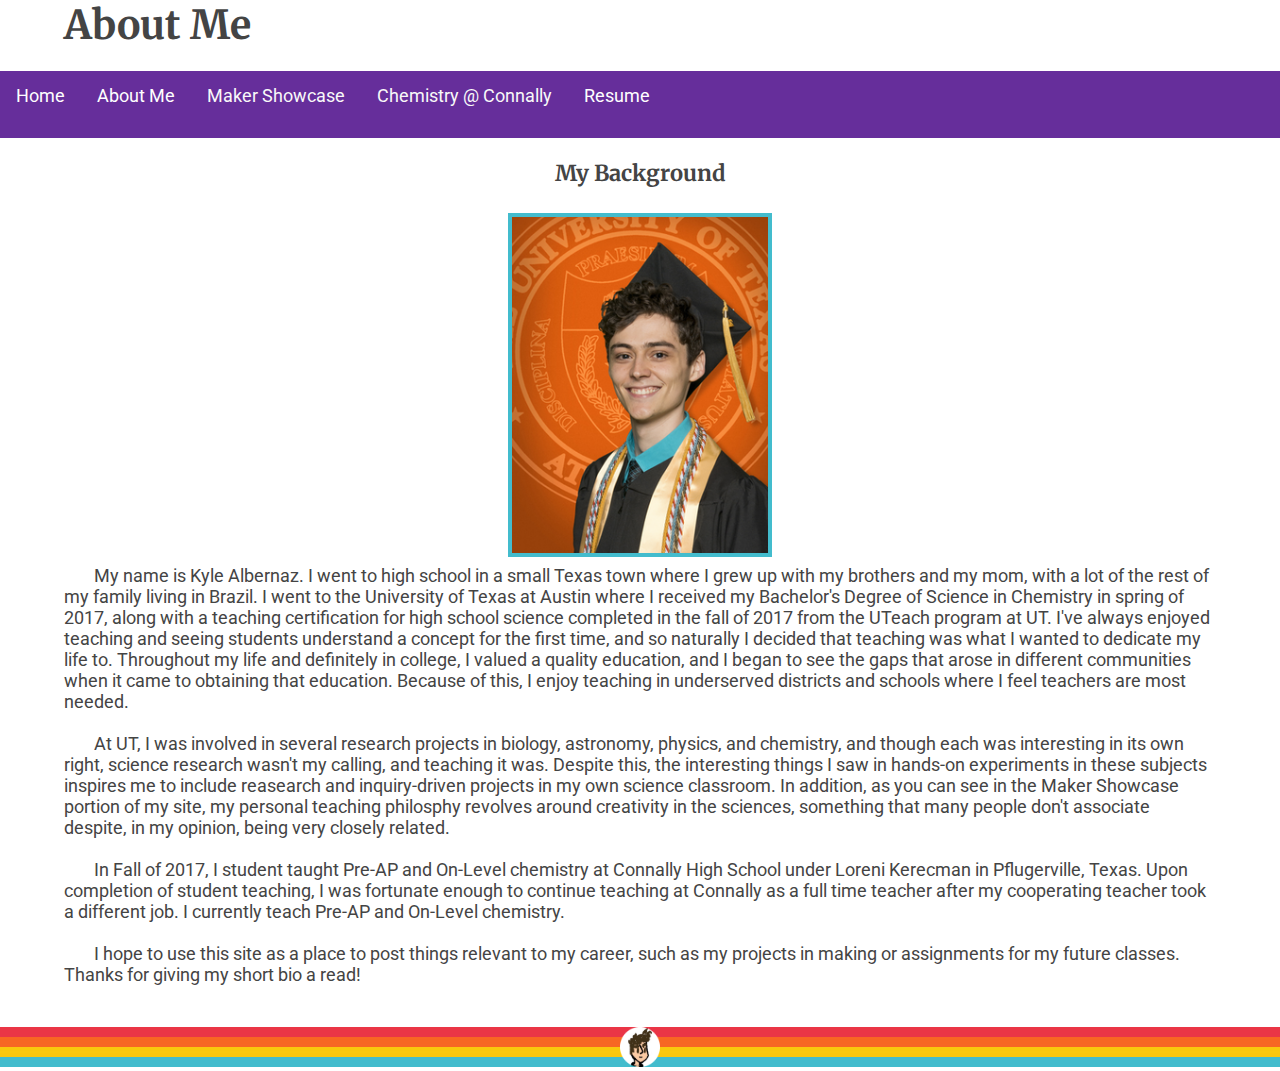
==== aboutme.html @ b0150f14 "Update aboutme.html" ====
<!DOCTYPE html>
<html>
  <head>
    <link rel="icon" 
          type="image/png"   href="myface.png"/>
    <meta charset="utf-8">
    <meta name="viewport" content="width=device-width, initial-scale=1">
    <title>About Me</title>
    <link rel="stylesheet" href="style.css">
  </head>
  <body>
    <h1>About Me</h1>
    <br>
    <div id="navbar2"><center><ul>
      <li><a href="home.html">Home</a></li>
      <li><a href="aboutme.html">About Me</a></li>
      <li class="dropdown">
        <a href="MakerShowcase.html" class="dropbtn">Maker Showcase</a>
        <div class="dropdown-content">
          <a href="makerphil.html">Maker Philosophy</a>
          <a href="makereducation.html">Maker Education</a>
          <a href="makercommunity.html">Maker Community</a>
          <a href="makerprojects.html">Maker Projects</a>
        </div>
      <li class="dropdown">
        <a href="Chemistry.html" class="dropbtn">Chemistry @ Connally</a>
        <div class="dropdown-content">
          <a href="TeachingPhil.html">Teaching Philosophy</a>
          <a href="Announcements.html">Announcements</a>
        </div>
      <li><a href="AlbernazResume.pdf">Resume</a></li>
      </ul></center>
    </div>
    <br>
    <center><h2>My Background</h2></center>
    <br><center><img src="gradphoto.jpg" width="20%" id="border"></center><div id="Margin">
    <p class="indent">My name is Kyle Albernaz. I went to high school in a small Texas town where I grew up with my brothers and my mom, with a lot of the rest of my family living in Brazil. I went to the University of Texas at Austin where I received my Bachelor's Degree of Science in Chemistry in spring of 2017, along with a teaching certification for high school science completed in the fall of 2017 from the UTeach program at UT. I've always enjoyed teaching and seeing students understand a concept for the first time, and so naturally I decided that teaching was what I wanted to dedicate my life to. Throughout my life and definitely in college, I valued a quality education, and I began to see the gaps that arose in different communities when it came to obtaining that education. Because of this, I enjoy teaching in underserved districts and schools where I feel teachers are most needed.</p><br><p class="indent">At UT, I was involved in several research projects in biology, astronomy, physics, and chemistry, and though each was interesting in its own right, science research wasn't my calling, and teaching it was. Despite this, the interesting things I saw in hands-on experiments in these subjects inspires me to include reasearch and inquiry-driven projects in my own science classroom. In addition, as you can see in the Maker Showcase portion of my site, my personal teaching philosphy revolves around creativity in the sciences, something that many people don't associate despite, in my opinion, being very closely related. </p><br><p class="indent">In Fall of 2017, I student taught Pre-AP and On-Level chemistry at Connally High School under Loreni Kerecman in Pflugerville, Texas. Upon completion of student teaching, I was fortunate enough to continue teaching at Connally as a full time teacher after my cooperating teacher took a different job. I currently teach Pre-AP and On-Level chemistry.</p><br><p class="indent">I hope to use this site as a place to post things relevant to my career, such as my projects in making or assignments for my future classes. Thanks for giving my short bio a read!</p><br><br></div>
    
  
  </body>
  <center><div id="friendoffoot"><div id="footer"><a href="mailto:kyle@kylealbernaz.com"><img src="myface.jpg" class="resize2" title="Contact Me!"></a></div></div></center>
</html>
---- style.css ----
/* Fonts from Google Fonts - more at https://fonts.google.com */
@import url('https://fonts.googleapis.com/css?family=Roboto');
@import url('https://fonts.googleapis.com/css?family=Merriweather:400,700');

body {
  background-color: white;
  font-family: 'Roboto', sans-serif;
  padding: 0;
  font-size: 18px;
  width: 100%;
  height: 100%;
  display: inline-block;
  margin: 0;
  color: #444;
}

h1 {
  font-family: "Merriweather", serif;
  font-size: 40px;
  margin-left: 5%;
}

h2 { font-family: "Merriweather", serif;
  font-size: 22px;
}

a{
  text-decoration: none;
  color: white;
}

/* Style the buttons that are used to open and close the accordion panel */
button.accordion {
  background-color: #eee;
  color: #444;
  cursor: pointer;
  padding: 18px;
  width: 100%;
  text-align: left;
  border: none;
  outline: none;
  transition: 0.4s;
}

/* Add a background color to the button if it is clicked on (add the .active class with JS), and when you move the mouse over it (hover) */
button.accordion.active, button.accordion:hover {
  background-color: #ddd;
}

/* Style the accordion panel. Note: hidden by default */
div.panel {
  padding: 0 18px;
  background-color: white;
  display: none;
} 

#Links {
  background-color: #662e9b;
  color: white;
  width: 100%;
  text-align: center;
}

#makerp {
  padding: 2em
}

#navbar {
  text-align: center;
  display: inline-block;
  margin: 0;
  padding: 0;
  background: #662e9b;
}

#navbar li {
  display: inline-block;
  text-align:center;
}

#friendofnav {
  background: #662e9b;
  width:100%;
  height: 67px;
}

#navbar2 {
  background: #662e9b;
  width:100%;
  height:67px;
}

#MakerEd {
  margin-right: 5%;
  margin-left: 5%;
}

#Margin {
  margin-right: 5%;
  margin-left: 5%;
}
.indent {
  text-indent:30px;
}

.resize{
  height: 40px;
  width: 40px;
}

.resize1{
  height: 233px;
  width: 350px;
}
.resize2{
  height: 40px;
  width: 40;
}
.footer {
  position: absolute;
  right: 0;
  bottom: 0;
  left: 0;
  padding: 1rem;
  background-color: #efefef;
  text-align: center;
  color: white;
}

#friendoffoot {
  background-image: url("stripedfooter.jpg");
  width: 100%;
  height: 40px;
}

#orange{
  border-left: solid 25px #f86624;
  overflow: hidden;
}

#orange>p{
  padding: 1em;
}

#red{
  border-right: solid 25px #ea3546;
  overflow: hidden;
}

#red>p{
  padding: 1em;
}

#yellow{
  border-left: solid 25px #f9c80e;
  overflow: hidden;
}

#yellow>p{
  padding: 1em;
}

#purple{
  border-left: solid 25px #662e9b;
  overflow: hidden;
}

#purple>p{
  padding: 1em;
}
#bluebreak{
  border-bottom: solid 10px #43bccd;
}

#bluebreak>p{
  padding: 1em;
}

#blue{
  border-right: solid 25px #43bccd;
  overflow: hidden;
}
#blue>p{
  padding: 1em;
}
#padding{
  padding: 0.5em;
}

#border{
  border: solid 0.25em #43bccd;
  margin: 0.25em;
}

#redbreak{
  border-bottom: solid 10px #ea3546;
}

#orangebreak{
  border-bottom: solid 10px #f86624;
}
#yellowbreak{
  border-bottom: solid 10px #f9c80e;
}
#showcase1{
  border: solid 0.25em #ea3546;
}
#showcase2{
  border: solid 0.25em #f86624;
}
#showcase3{
  border: solid 0.25em #f9c80e;
}
#showcase4{
  border: solid 0.25em #43bccd;
}
#lpR{
  background: #ea3546;
  margin: 1em;
}
#lpO{
  background: #f86624;
  margin: 1em;
}
#lpY{
  background: #f9c80e;
  margin: 1em;
}
#lpB{
  background: #43bccd;
  margin: 1em;
}
#lpP{
  background: #662e9b;
  margin: 1em;
}
<style>
ul {
  list-style-type: none;
  margin: 0;
  padding: 0;
  overflow: hidden;
  background-color: #333;
}

li {
  display: inline-block;
  text-align:center;
}

li a, .dropbtn {
  display: block;
  color: #f9f9f9;
  text-align: center;
  padding: 14px 16px;
  text-decoration: none;
}

li a:hover, .dropdown:hover .dropbtn {
  background-color: white;
  color: #662e9b;
}

li.dropdown {
  display: inline-block;
}

.dropdown-content {
  display: none;
  position: absolute;
  background-color: #f9f9f9;
  min-width: 160px;
  box-shadow: 0px 8px 16px 0px rgba(0,0,0,0.2);
  z-index: 1;
}

.dropdown-content a {
  color: white;
  padding: 12px 16px;
  text-decoration: none;
  display: block;
  text-align: left;
}

.dropdown-content a:hover {background-color: #f9f9f9}

.dropdown:hover .dropdown-content {
  display: block;
}
</style>
<style>
ul {
  list-style-type: none;
  margin: 0;
  padding: 0;
  overflow: hidden;
  background-color: #662e9b;
  text-decoration: none;
  list-style: none;
  display: inline-block;
  width:100%;
}

li {
  float: left;
  text-decoration: none;
  list-style-type: none;

}

li a {
  display: block;
  color: white;
  text-align: center;
  padding: 14px 16px;
  text-decoration: none;
  background-color: #662e9b;
}

li a:hover {
  background-color: white;
  color: #662e9b;
}

* {margin: 0; padding: 0;}


#container {
  width: 1000px;
  overflow: hidden;
  margin: 50px auto;
  background: white;
}
header {
  width: 800px;
  margin: 40px auto;
}

header h1 {
  text-align: center;
  font: 100 60px/1.5 Helvetica, Verdana, sans-serif;

}

header p {
  font: 100 15px/1.5 Helvetica, Verdana, sans-serif;
  text-align: justify;
}

/*photobanner*/

.photobanner {
  height: 233px;
  width: 3550px;
  margin-bottom: 80px;
}
.first {
  -webkit-animation: bannermove 30s linear infinite;
  -moz-animation: bannermove 30s linear infinite;
  -ms-animation: bannermove 30s linear infinite;
  -o-animation: bannermove 30s linear infinite;
  animation: bannermove 30s linear infinite;
}

@keyframes "bannermove" {
  0% {
    margin-left: 0px;
  }
  100% {
    margin-left: -2125px;
  }

}

@-moz-keyframes bannermove {
  0% {
    margin-left: 0px;
  }
  100% {
    margin-left: -2125px;
  }

}

@-webkit-keyframes "bannermove" {
  0% {
    margin-left: 0px;
  }
  100% {
    margin-left: -2125px;
  }

}

@-ms-keyframes "bannermove" {
  0% {
    margin-left: 0px;
  }
  100% {
    margin-left: -2125px;
  }

}

@-o-keyframes "bannermove" {
  0% {
    margin-left: 0px;
  }
  100% {
    margin-left: -2125px;
  }

}


.photobanner img {
  -webkit-transition: all 0.5s ease;
  -moz-transition: all 0.5s ease;
  -o-transition: all 0.5s ease;
  -ms-transition: all 0.5s ease;
  transition: all 0.5s ease;
}

.photobanner img:hover {
  -webkit-transform: scale(1.1);
  -moz-transform: scale(1.1);
  -o-transform: scale(1.1);
  -ms-transform: scale(1.1);
  transform: scale(1.1);
  cursor: pointer;

  -webkit-box-shadow: 0px 3px 5px rgba(0,0,0,0.2);
  -moz-box-shadow: 0px 3px 5px rgba(0,0,0,0.2);
  box-shadow: 0px 3px 5px rgba(0,0,0,0.2);
}
</style>
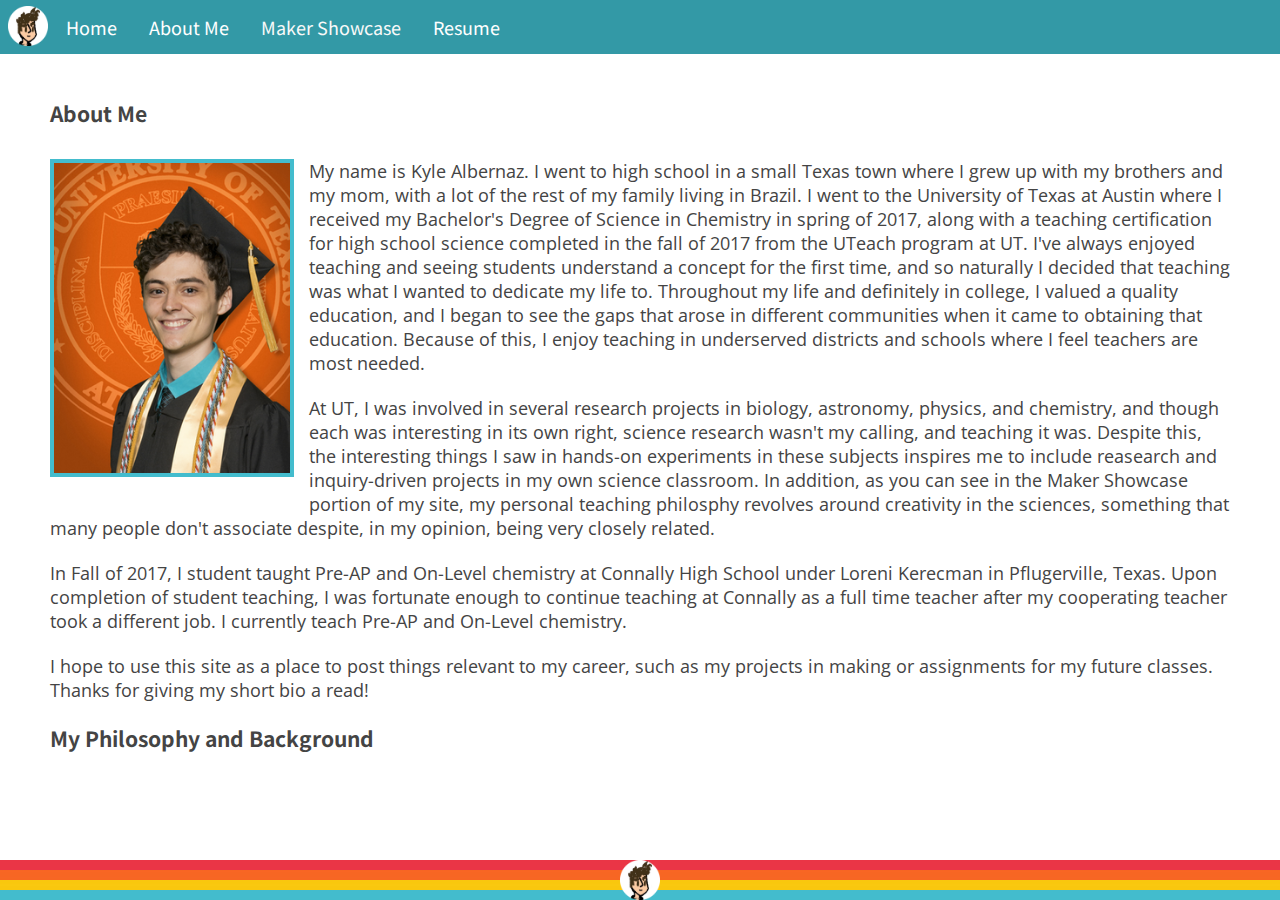
==== commit 11bfe4f8: "redesign aboutme" ====
--- a/aboutme.html
+++ b/aboutme.html
@@ -1,18 +1,21 @@
 <!DOCTYPE html>
 <html>
-  <head>
-    <link rel="icon" 
-          type="image/png"   href="myface.png"/>
-    <meta charset="utf-8">
-    <meta name="viewport" content="width=device-width, initial-scale=1">
-    <title>About Me</title>
-    <link rel="stylesheet" href="style.css">
-  </head>
-  <body>
-    <h1>About Me</h1>
-    <br>
-    <div id="navbar2"><center><ul>
-      <li><a href="home.html">Home</a></li>
+
+<head>
+  <link rel="icon" type="image/png" href="myface.png" />
+  <meta charset="utf-8">
+  <meta name="viewport" content="width=device-width, initial-scale=1">
+  <title>About Me</title>
+  <link rel="stylesheet" href="style.css">
+  <link href="https://fonts.googleapis.com/css2?family=Noto+Sans+JP:wght@300&family=Open+Sans&display=swap"
+    rel="stylesheet">
+</head>
+
+<body>
+  <nav>
+    <a href="index.html"><img src="myface.jpg" class="resize2 nav-img" title="Me!"></a>
+    <ul>
+      <li><a href="index.html">Home</a></li>
       <li><a href="aboutme.html">About Me</a></li>
       <li class="dropdown">
         <a href="MakerShowcase.html" class="dropbtn">Maker Showcase</a>
@@ -22,21 +25,54 @@
           <a href="makercommunity.html">Maker Community</a>
           <a href="makerprojects.html">Maker Projects</a>
         </div>
-      <li class="dropdown">
-        <a href="Chemistry.html" class="dropbtn">Chemistry @ Connally</a>
-        <div class="dropdown-content">
-          <a href="TeachingPhil.html">Teaching Philosophy</a>
-          <a href="Announcements.html">Announcements</a>
-        </div>
       <li><a href="AlbernazResume.pdf">Resume</a></li>
-      </ul></center>
+    </ul>
+  </nav>
+  <main class="main-content">
+    <h3 class="heading">About Me</h3>
+    <br>
+
+    <div>
+      <img src="gradphoto.jpg" width="20%" id="border" class="float-left" />
+      <p>
+        My name is Kyle Albernaz. I went to high school in a small Texas town where I grew up with my
+        brothers and my mom, with a lot of the rest of my family living in Brazil. I went to the University of Texas at
+        Austin where I received my Bachelor's Degree of Science in Chemistry in spring of 2017, along with a teaching
+        certification for high school science completed in the fall of 2017 from the UTeach program at UT. I've always
+        enjoyed teaching and seeing students understand a concept for the first time, and so naturally I decided that
+        teaching was what I wanted to dedicate my life to. Throughout my life and definitely in college, I valued a
+        quality education, and I began to see the gaps that arose in different communities when it came to obtaining
+        that
+        education. Because of this, I enjoy teaching in underserved districts and schools where I feel teachers are most
+        needed.</p><br>
+      <p>At UT, I was involved in several research projects in biology, astronomy, physics, and
+        chemistry,
+        and though each was interesting in its own right, science research wasn't my calling, and teaching it was.
+        Despite
+        this, the interesting things I saw in hands-on experiments in these subjects inspires me to include reasearch
+        and
+        inquiry-driven projects in my own science classroom. In addition, as you can see in the Maker Showcase portion
+        of
+        my site, my personal teaching philosphy revolves around creativity in the sciences, something that many people
+        don't associate despite, in my opinion, being very closely related. </p><br>
+      <p>In Fall of 2017, I student taught Pre-AP and On-Level chemistry at Connally High School under
+        Loreni Kerecman in Pflugerville, Texas. Upon completion of student teaching, I was fortunate enough to continue
+        teaching at Connally as a full time teacher after my cooperating teacher took a different job. I currently teach
+        Pre-AP and On-Level chemistry.</p><br>
+      <p>I hope to use this site as a place to post things relevant to my career, such as my projects in
+        making or assignments for my future classes. Thanks for giving my short bio a read!</p>
     </div>
     <br>
-    <center><h2>My Background</h2></center>
-    <br><center><img src="gradphoto.jpg" width="20%" id="border"></center><div id="Margin">
-    <p class="indent">My name is Kyle Albernaz. I went to high school in a small Texas town where I grew up with my brothers and my mom, with a lot of the rest of my family living in Brazil. I went to the University of Texas at Austin where I received my Bachelor's Degree of Science in Chemistry in spring of 2017, along with a teaching certification for high school science completed in the fall of 2017 from the UTeach program at UT. I've always enjoyed teaching and seeing students understand a concept for the first time, and so naturally I decided that teaching was what I wanted to dedicate my life to. Throughout my life and definitely in college, I valued a quality education, and I began to see the gaps that arose in different communities when it came to obtaining that education. Because of this, I enjoy teaching in underserved districts and schools where I feel teachers are most needed.</p><br><p class="indent">At UT, I was involved in several research projects in biology, astronomy, physics, and chemistry, and though each was interesting in its own right, science research wasn't my calling, and teaching it was. Despite this, the interesting things I saw in hands-on experiments in these subjects inspires me to include reasearch and inquiry-driven projects in my own science classroom. In addition, as you can see in the Maker Showcase portion of my site, my personal teaching philosphy revolves around creativity in the sciences, something that many people don't associate despite, in my opinion, being very closely related. </p><br><p class="indent">In Fall of 2017, I student taught Pre-AP and On-Level chemistry at Connally High School under Loreni Kerecman in Pflugerville, Texas. Upon completion of student teaching, I was fortunate enough to continue teaching at Connally as a full time teacher after my cooperating teacher took a different job. I currently teach Pre-AP and On-Level chemistry.</p><br><p class="indent">I hope to use this site as a place to post things relevant to my career, such as my projects in making or assignments for my future classes. Thanks for giving my short bio a read!</p><br><br></div>
-    
-  
-  </body>
-  <center><div id="friendoffoot"><div id="footer"><a href="mailto:kyle@kylealbernaz.com"><img src="myface.jpg" class="resize2" title="Contact Me!"></a></div></div></center>
-</html>
+    <h3 class="heading">My Philosophy and Background</h3>
+
+  </main>
+
+  <br><br>
+  <footer id="friendoffoot">
+    <div id="footer"><a href="mailto:kyle@kylealbernaz.com"><img src="myface.jpg" class="resize2 footer-img"
+          title="Contact Me!"></a></div>
+  </footer>
+</body>
+
+
+</html>--- a/style.css
+++ b/style.css
@@ -65,29 +65,29 @@
   padding: 2em
 }
 
-#navbar {
-  text-align: center;
+nav {
+  text-align: center;
+  width: 100%;
   display: inline-block;
   margin: 0;
   padding: 0;
-  background: #662e9b;
-}
-
-#navbar li {
+  background: #3399a6;
+  font-family: 'Noto Sans JP', sans-serif;
+}
+
+nav li {
   display: inline-block;
   text-align:center;
 }
 
-#friendofnav {
-  background: #662e9b;
-  width:100%;
-  height: 67px;
-}
-
-#navbar2 {
-  background: #662e9b;
-  width:100%;
-  height:67px;
+.nav-img {
+  position: absolute;
+  top: 6px;
+  left: 8px;
+}
+
+nav ul {
+  margin-left: 50px;
 }
 
 #MakerEd {
@@ -95,10 +95,6 @@
   margin-left: 5%;
 }
 
-#Margin {
-  margin-right: 5%;
-  margin-left: 5%;
-}
 .indent {
   text-indent:30px;
 }
@@ -131,6 +127,13 @@
   background-image: url("stripedfooter.jpg");
   width: 100%;
   height: 40px;
+  position: fixed;
+  bottom: 0;
+}
+
+.footer-img {
+  display: block;
+  margin: 0 auto;
 }
 
 #orange{
@@ -189,7 +192,11 @@
 
 #border{
   border: solid 0.25em #43bccd;
-  margin: 0.25em;
+}
+
+.float-left {
+  float: left;
+  margin: 0 15px 15px 0;
 }
 
 #redbreak{
@@ -234,14 +241,6 @@
   background: #662e9b;
   margin: 1em;
 }
-<style>
-ul {
-  list-style-type: none;
-  margin: 0;
-  padding: 0;
-  overflow: hidden;
-  background-color: #333;
-}
 
 li {
   display: inline-block;
@@ -258,7 +257,7 @@
 
 li a:hover, .dropdown:hover .dropbtn {
   background-color: white;
-  color: #662e9b;
+  color: #3399a6;
 }
 
 li.dropdown {
@@ -268,7 +267,7 @@
 .dropdown-content {
   display: none;
   position: absolute;
-  background-color: #f9f9f9;
+  background-color: #3399a6;
   min-width: 160px;
   box-shadow: 0px 8px 16px 0px rgba(0,0,0,0.2);
   z-index: 1;
@@ -287,18 +286,22 @@
 .dropdown:hover .dropdown-content {
   display: block;
 }
-</style>
-<style>
-ul {
-  list-style-type: none;
-  margin: 0;
-  padding: 0;
-  overflow: hidden;
-  background-color: #662e9b;
-  text-decoration: none;
-  list-style: none;
-  display: inline-block;
-  width:100%;
+
+.main-content {
+  margin: 40px 50px;
+}
+
+.home-main-content {
+  text-align: center;
+}
+
+.heading {
+  margin-bottom: 10px;
+  font-family: 'Noto Sans JP', sans-serif;
+}
+
+main p {
+  font-family: 'Open Sans', sans-serif;
 }
 
 li {
@@ -310,16 +313,15 @@
 
 li a {
   display: block;
-  color: white;
+  color: #fff;
   text-align: center;
   padding: 14px 16px;
   text-decoration: none;
-  background-color: #662e9b;
 }
 
 li a:hover {
   background-color: white;
-  color: #662e9b;
+  color: #3399a6;
 }
 
 * {margin: 0; padding: 0;}
@@ -362,7 +364,7 @@
   animation: bannermove 30s linear infinite;
 }
 
-@keyframes "bannermove" {
+@keyframes bannermove {
   0% {
     margin-left: 0px;
   }
@@ -382,7 +384,7 @@
 
 }
 
-@-webkit-keyframes "bannermove" {
+@-webkit-keyframes bannermove {
   0% {
     margin-left: 0px;
   }
@@ -392,7 +394,7 @@
 
 }
 
-@-ms-keyframes "bannermove" {
+@-ms-keyframes bannermove {
   0% {
     margin-left: 0px;
   }
@@ -402,7 +404,7 @@
 
 }
 
-@-o-keyframes "bannermove" {
+@-o-keyframes bannermove {
   0% {
     margin-left: 0px;
   }
@@ -432,5 +434,4 @@
   -webkit-box-shadow: 0px 3px 5px rgba(0,0,0,0.2);
   -moz-box-shadow: 0px 3px 5px rgba(0,0,0,0.2);
   box-shadow: 0px 3px 5px rgba(0,0,0,0.2);
-}
-</style>+}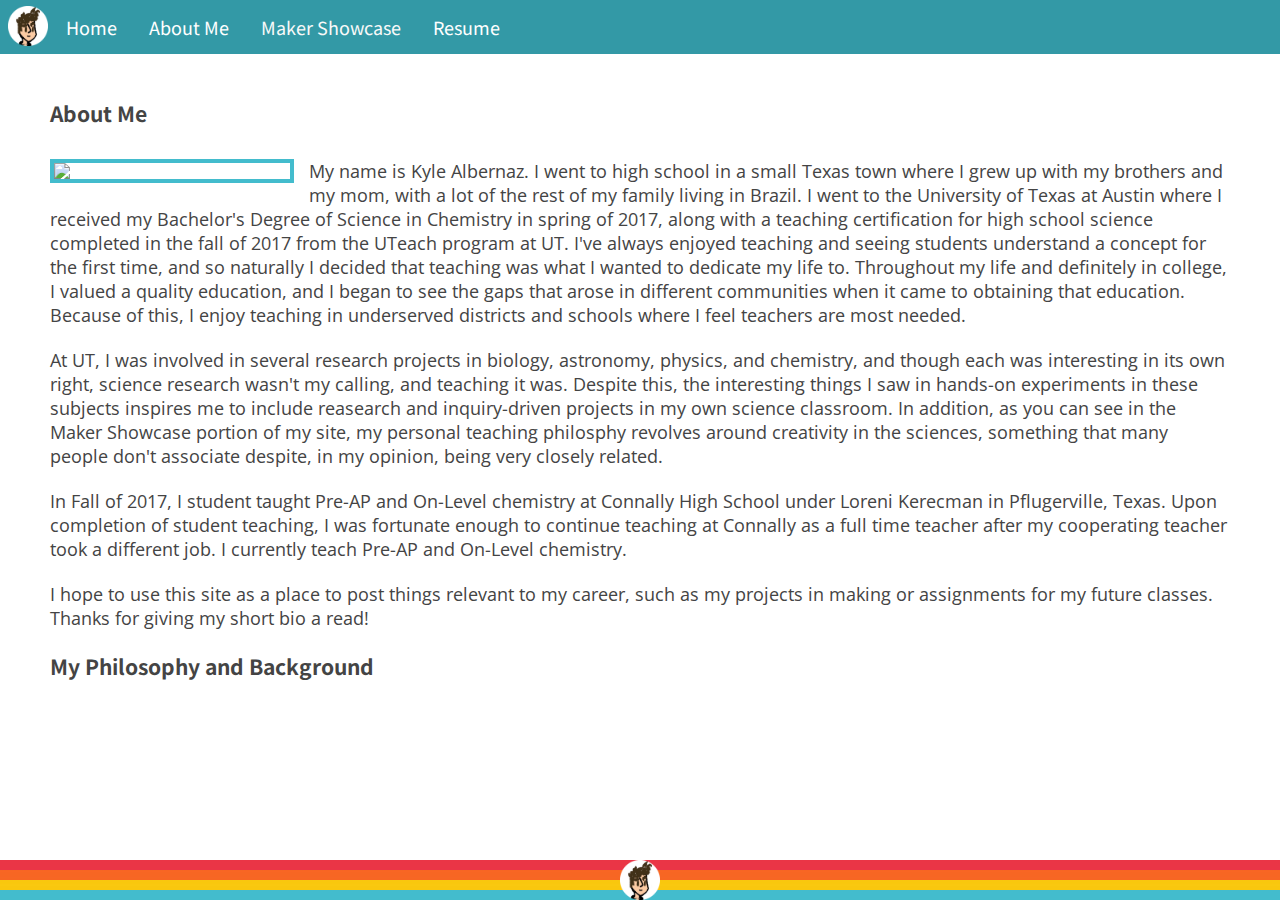
==== commit 51fcf0be: "Update aboutme.html" ====
--- a/aboutme.html
+++ b/aboutme.html
@@ -20,6 +20,7 @@
       <li class="dropdown">
         <a href="MakerShowcase.html" class="dropbtn">Maker Showcase</a>
         <div class="dropdown-content">
+          <a href="MakerShowcase.html">What is a Maker Showcase?</a>
           <a href="makerphil.html">Maker Philosophy</a>
           <a href="makereducation.html">Maker Education</a>
           <a href="makercommunity.html">Maker Community</a>
@@ -33,7 +34,7 @@
     <br>
 
     <div>
-      <img src="gradphoto.jpg" width="20%" id="border" class="float-left" />
+      <img src="headshot.heic" width="20%" id="border" class="float-left" />
       <p>
         My name is Kyle Albernaz. I went to high school in a small Texas town where I grew up with my
         brothers and my mom, with a lot of the rest of my family living in Brazil. I went to the University of Texas at
@@ -75,4 +76,4 @@
 </body>
 
 
-</html>+</html>
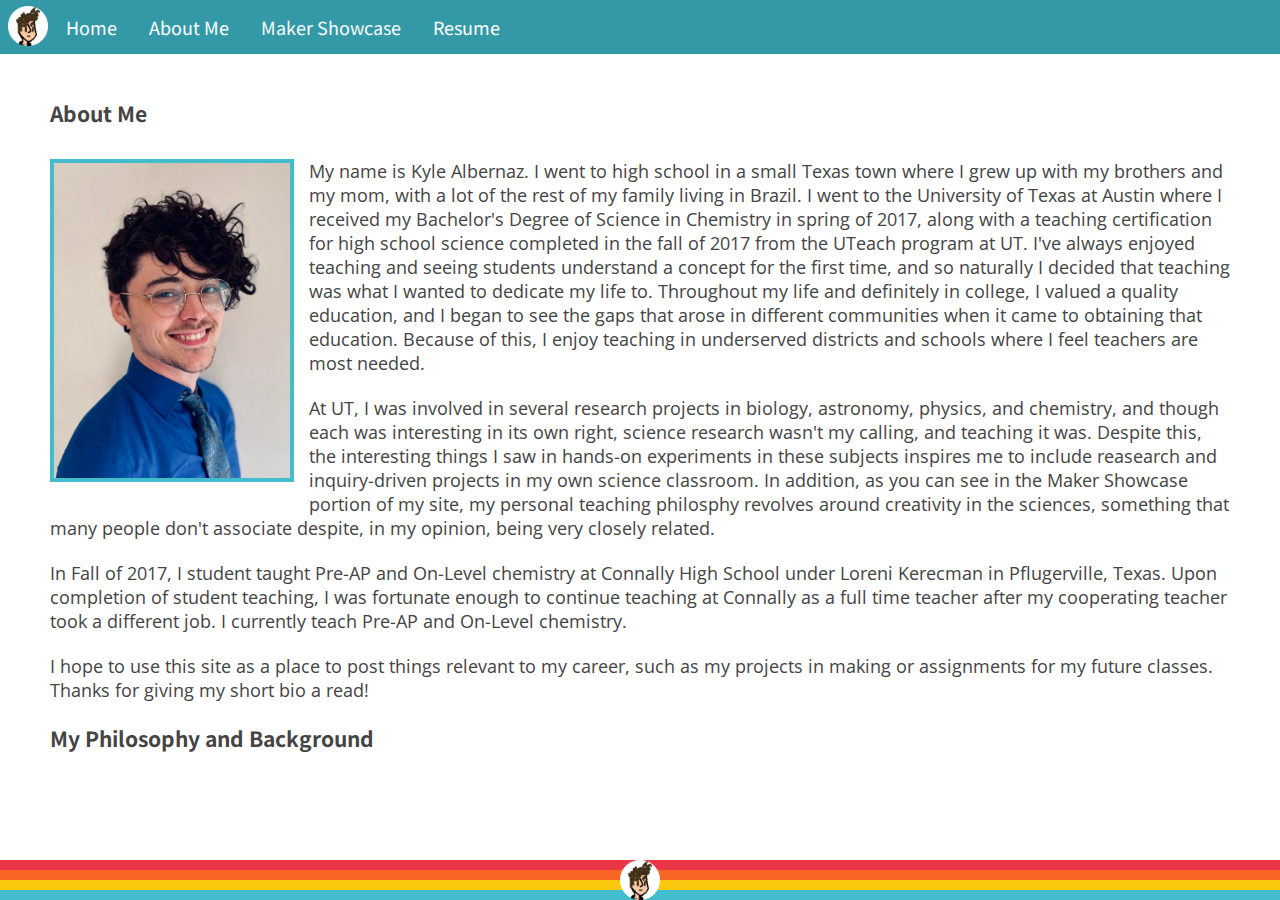
==== commit 7088e962: "Update aboutme.html" ====
--- a/aboutme.html
+++ b/aboutme.html
@@ -34,7 +34,7 @@
     <br>
 
     <div>
-      <img src="headshot.heic" width="20%" id="border" class="float-left" />
+      <img src="headshot.png" width="20%" id="border" class="float-left" />
       <p>
         My name is Kyle Albernaz. I went to high school in a small Texas town where I grew up with my
         brothers and my mom, with a lot of the rest of my family living in Brazil. I went to the University of Texas at
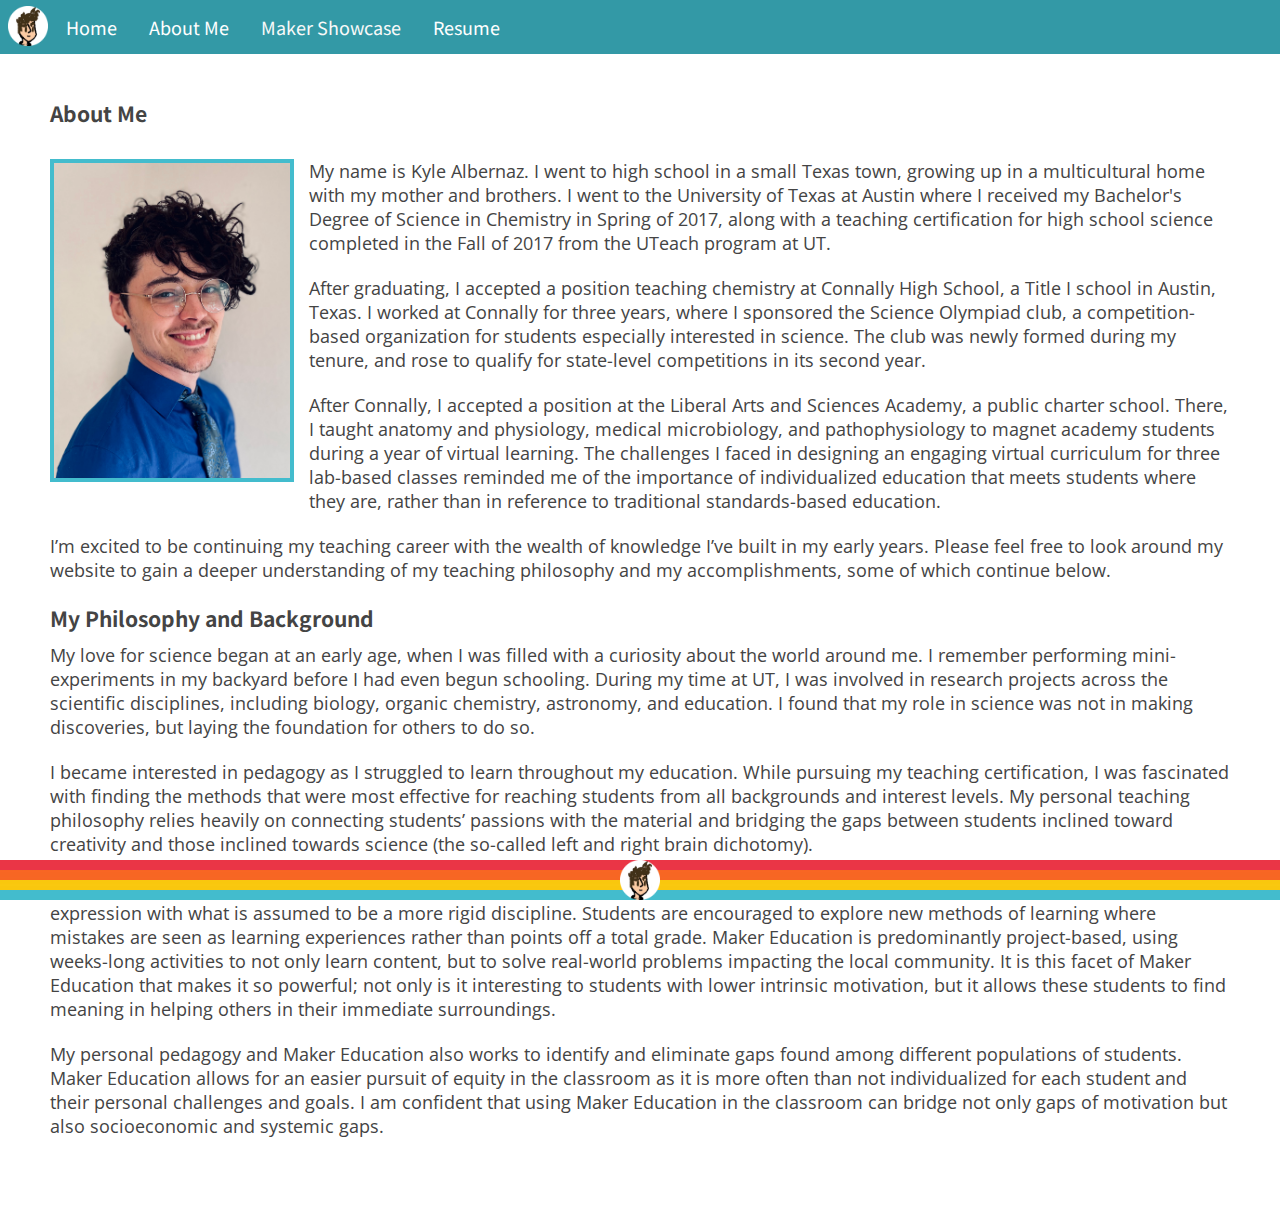
==== commit 78cb59db: "Update aboutme.html" ====
--- a/aboutme.html
+++ b/aboutme.html
@@ -36,36 +36,25 @@
     <div>
       <img src="headshot.png" width="20%" id="border" class="float-left" />
       <p>
-        My name is Kyle Albernaz. I went to high school in a small Texas town where I grew up with my
-        brothers and my mom, with a lot of the rest of my family living in Brazil. I went to the University of Texas at
-        Austin where I received my Bachelor's Degree of Science in Chemistry in spring of 2017, along with a teaching
-        certification for high school science completed in the fall of 2017 from the UTeach program at UT. I've always
-        enjoyed teaching and seeing students understand a concept for the first time, and so naturally I decided that
-        teaching was what I wanted to dedicate my life to. Throughout my life and definitely in college, I valued a
-        quality education, and I began to see the gaps that arose in different communities when it came to obtaining
-        that
-        education. Because of this, I enjoy teaching in underserved districts and schools where I feel teachers are most
-        needed.</p><br>
-      <p>At UT, I was involved in several research projects in biology, astronomy, physics, and
-        chemistry,
-        and though each was interesting in its own right, science research wasn't my calling, and teaching it was.
-        Despite
-        this, the interesting things I saw in hands-on experiments in these subjects inspires me to include reasearch
-        and
-        inquiry-driven projects in my own science classroom. In addition, as you can see in the Maker Showcase portion
-        of
-        my site, my personal teaching philosphy revolves around creativity in the sciences, something that many people
-        don't associate despite, in my opinion, being very closely related. </p><br>
-      <p>In Fall of 2017, I student taught Pre-AP and On-Level chemistry at Connally High School under
-        Loreni Kerecman in Pflugerville, Texas. Upon completion of student teaching, I was fortunate enough to continue
-        teaching at Connally as a full time teacher after my cooperating teacher took a different job. I currently teach
-        Pre-AP and On-Level chemistry.</p><br>
-      <p>I hope to use this site as a place to post things relevant to my career, such as my projects in
-        making or assignments for my future classes. Thanks for giving my short bio a read!</p>
+        My name is Kyle Albernaz. I went to high school in a small Texas town, growing up in a multicultural home with my mother and brothers. I went to the University of Texas at Austin where I received my Bachelor's Degree of Science in Chemistry in Spring of 2017, along with a teaching certification for high school science completed in the Fall of 2017 from the UTeach program at UT.
+</p><br>
+      <p>After graduating, I accepted a position teaching chemistry at Connally High School, a Title I school in Austin, Texas. I worked at Connally for three years, where I sponsored the Science Olympiad club, a competition-based organization for students especially interested in science. The club was newly formed during my tenure, and rose to qualify for state-level competitions in its second year.</p><br>
+      <p>After Connally, I accepted a position at the Liberal Arts and Sciences Academy, a public charter school. There, I taught anatomy and physiology, medical microbiology, and pathophysiology to magnet academy students during a year of virtual learning. The challenges I faced in designing an engaging virtual curriculum for three lab-based classes reminded me of the importance of individualized education that meets students where they are, rather than in reference to traditional standards-based education.
+</p><br>
+      <p>I’m excited to be continuing my teaching career with the wealth of knowledge I’ve built in my early years. Please feel free to look around my website to gain a deeper understanding of my teaching philosophy and my accomplishments, some of which continue below.</p>
     </div>
     <br>
     <h3 class="heading">My Philosophy and Background</h3>
-
+    <p>My love for science began at an early age, when I was filled with a curiosity about the world around me. I remember performing mini-experiments in my backyard before I had even begun schooling. During my time at UT, I was involved in research projects across the scientific disciplines, including biology, organic chemistry, astronomy, and education. I found that my role in science was not in making discoveries, but laying the foundation for others to do so.
+</p>
+    <br>
+    <p>I became interested in pedagogy as I struggled to learn throughout my education. While pursuing my teaching certification, I was fascinated with finding the methods that were most effective for reaching students from all backgrounds and interest levels. My personal teaching philosophy relies heavily on connecting students’ passions with the material and bridging the gaps between students inclined toward creativity and those inclined towards science (the so-called left and right brain dichotomy). 
+</p>
+    <br>
+    <p>The pedagogy that speaks to me most personally is Maker Education, a relatively new outlook on STEM education that incorporates artistic expression with what is assumed to be a more rigid discipline. Students are encouraged to explore new methods of learning where mistakes are seen as learning experiences rather than points off a total grade. Maker Education is predominantly project-based, using weeks-long activities to not only learn content, but to solve real-world problems impacting the local community. It is this facet of Maker Education that makes it so powerful; not only is it interesting to students with lower intrinsic motivation, but it allows these students to find meaning in helping others in their immediate surroundings.</p>
+<br>
+    <p>My personal pedagogy and Maker Education also works to identify and eliminate gaps found among different populations of students. Maker Education allows for an easier pursuit of equity in the classroom as it is more often than not individualized for each student and their personal challenges and goals. I am confident that using Maker Education in the classroom can bridge not only gaps of motivation but also socioeconomic and systemic gaps.</p>
+    
   </main>
 
   <br><br>
